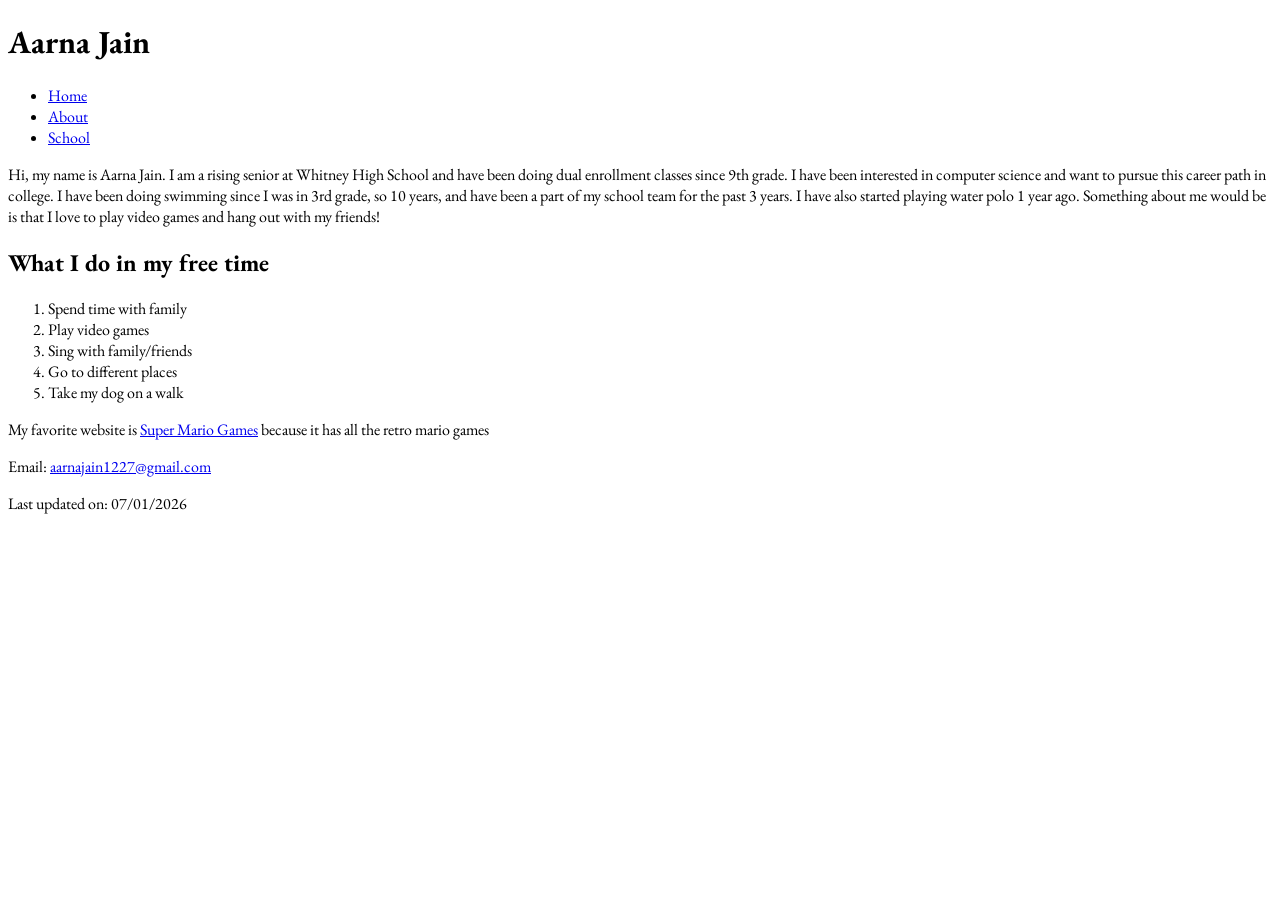
==== index.html @ 5c59d9e0 "Add files via upload" ====
<!DOCTYPE html>
<html lang="en">
<head>
  <meta charset="UTF-8" />
  <meta name="viewport" content="width=device-width, initial-scale=1.0" />
  <meta name="keywords" content="Aarna Jain, portfolio, computer science, Whitney High School" />
  <meta name="description" content="Aarna Jain's personal website project for Computer Science." />
  <title>Project 1-1 - Home</title>
  <link rel="preconnect" href="https://fonts.googleapis.com">
  <link rel="preconnect" href="https://fonts.gstatic.com" crossorigin>
  <link href="https://fonts.googleapis.com/css2?family=EB+Garamond:ital,wght@0,400..800;1,400..800&display=swap" rel="stylesheet">
 
  <style>
    body {
      font-family: 'EB Garamond', serif;
    }
  </style>
</head>

<body>
     
  <h1>Aarna Jain</h1>
    

  <nav>
    <ul>
      <li><a href="index.html">Home</a></li>
      <li><a href="about.html">About</a></li>
      <li><a href="#">School</a></li>
    </ul>
  </nav>
    
  <p>Hi, my name is Aarna Jain. I am a rising senior at Whitney High School and have been doing dual enrollment classes since 9th grade. I have been interested in computer science and want to pursue this career path in college. I have been doing swimming since I was in 3rd grade, so 10 years, and have been a part of my school team for the past 3 years. I have also started playing water polo 1 year ago. Something about me would be is that I love to play video games and hang out with my friends!</p>

  <h2>What I do in my free time</h2>
  <ol>
    <li>Spend time with family</li>
    <li>Play video games</li>
    <li>Sing with family/friends</li>
    <li>Go to different places</li>
    <li>Take my dog on a walk</li>
  </ol>
     
  <p>My favorite website is <a href="https://www.smbgames.be/">Super Mario Games</a> because it has all the retro mario games</p>

  <footer>
    <p>Email: <a href="mailto:aarnajain1227@gmail.com">aarnajain1227@gmail.com</a></p>
    <p>Last updated on: 07/01/2026</p>
  </footer>

</body>
</html>
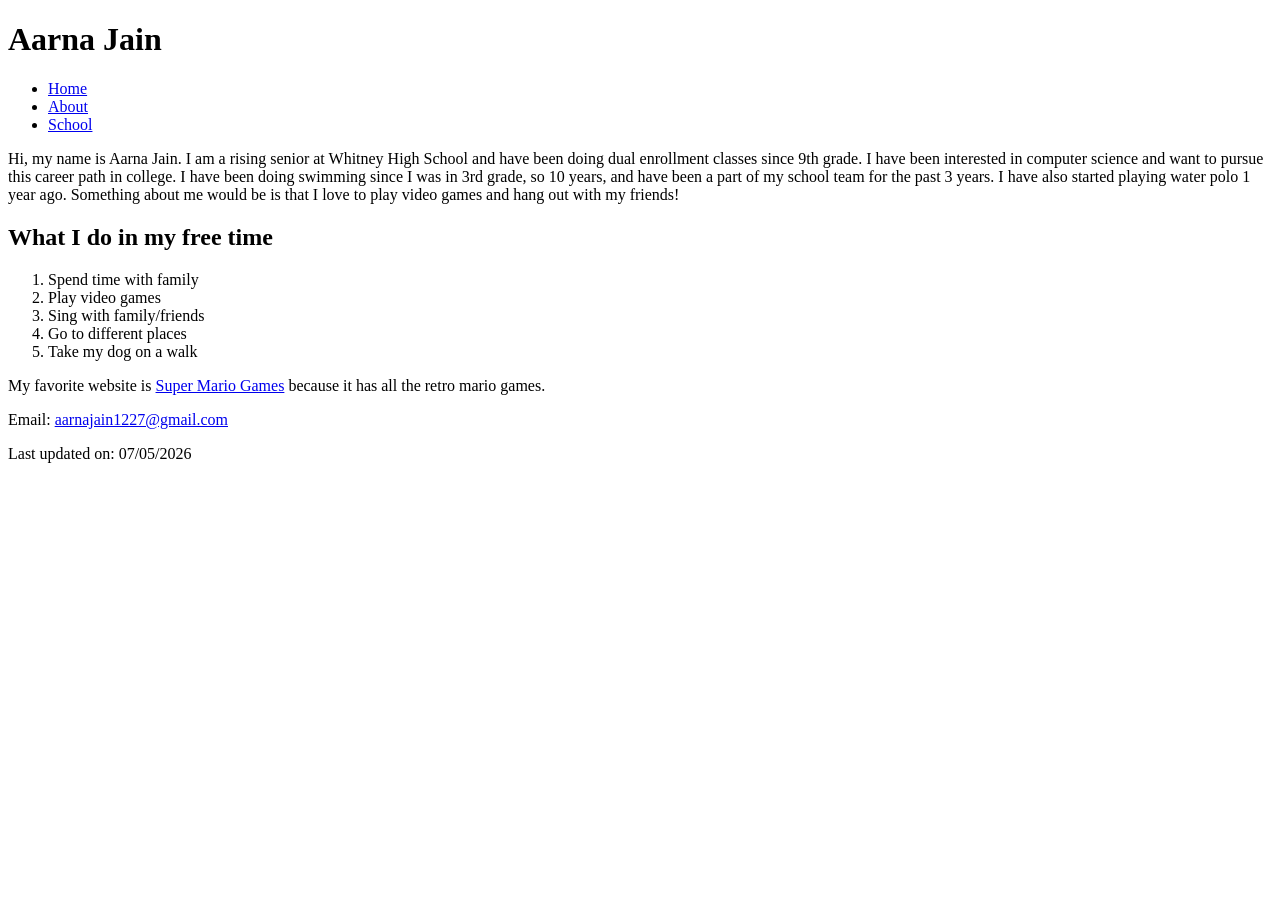
==== commit d32c5c22: "Refactor index.html structure and update title Updated the title and added a stylesheet link. Modifi" ====
--- a/index.html
+++ b/index.html
@@ -1,26 +1,24 @@
 <!DOCTYPE html>
 <html lang="en">
 <head>
-  <meta charset="UTF-8" />
-  <meta name="viewport" content="width=device-width, initial-scale=1.0" />
-  <meta name="keywords" content="Aarna Jain, portfolio, computer science, Whitney High School" />
-  <meta name="description" content="Aarna Jain's personal website project for Computer Science." />
-  <title>Project 1-1 - Home</title>
+  <meta charset="UTF-8">
+  <meta name="viewport" content="width=device-width, initial-scale=1.0">
+  <meta name="keywords" content="Aarna Jain, portfolio, computer science, Whitney High School">
+  <meta name="description" content="Aarna Jain's personal website project for Computer Science.">
+  <title>Project 1-3 - Home</title>
+  
   <link rel="preconnect" href="https://fonts.googleapis.com">
   <link rel="preconnect" href="https://fonts.gstatic.com" crossorigin>
   <link href="https://fonts.googleapis.com/css2?family=EB+Garamond:ital,wght@0,400..800;1,400..800&display=swap" rel="stylesheet">
  
-  <style>
-    body {
-      font-family: 'EB Garamond', serif;
-    }
-  </style>
+  <link rel="stylesheet" href="style.css">
 </head>
 
 <body>
-     
-  <h1>Aarna Jain</h1>
-    
+
+  <header>
+    <h1>Aarna Jain</h1>
+  </header>
 
   <nav>
     <ul>
@@ -29,24 +27,26 @@
       <li><a href="#">School</a></li>
     </ul>
   </nav>
-    
-  <p>Hi, my name is Aarna Jain. I am a rising senior at Whitney High School and have been doing dual enrollment classes since 9th grade. I have been interested in computer science and want to pursue this career path in college. I have been doing swimming since I was in 3rd grade, so 10 years, and have been a part of my school team for the past 3 years. I have also started playing water polo 1 year ago. Something about me would be is that I love to play video games and hang out with my friends!</p>
+     
+  <section>
+    <p>Hi, my name is Aarna Jain. I am a rising senior at Whitney High School and have been doing dual enrollment classes since 9th grade. I have been interested in computer science and want to pursue this career path in college. I have been doing swimming since I was in 3rd grade, so 10 years, and have been a part of my school team for the past 3 years. I have also started playing water polo 1 year ago. Something about me would be is that I love to play video games and hang out with my friends!</p>
 
-  <h2>What I do in my free time</h2>
-  <ol>
-    <li>Spend time with family</li>
-    <li>Play video games</li>
-    <li>Sing with family/friends</li>
-    <li>Go to different places</li>
-    <li>Take my dog on a walk</li>
-  </ol>
-     
-  <p>My favorite website is <a href="https://www.smbgames.be/">Super Mario Games</a> because it has all the retro mario games</p>
+    <h2>What I do in my free time</h2>
+    <ol>
+      <li>Spend time with family</li>
+      <li>Play video games</li>
+      <li>Sing with family/friends</li>
+      <li>Go to different places</li>
+      <li>Take my dog on a walk</li>
+    </ol>
+       
+    <p>My favorite website is <a href="https://www.smbgames.be/">Super Mario Games</a> because it has all the retro mario games.</p>
+  </section>
 
   <footer>
     <p>Email: <a href="mailto:aarnajain1227@gmail.com">aarnajain1227@gmail.com</a></p>
-    <p>Last updated on: 07/01/2026</p>
+    <p>Last updated on: 07/05/2026</p>
   </footer>
 
 </body>
-</html>+</html>
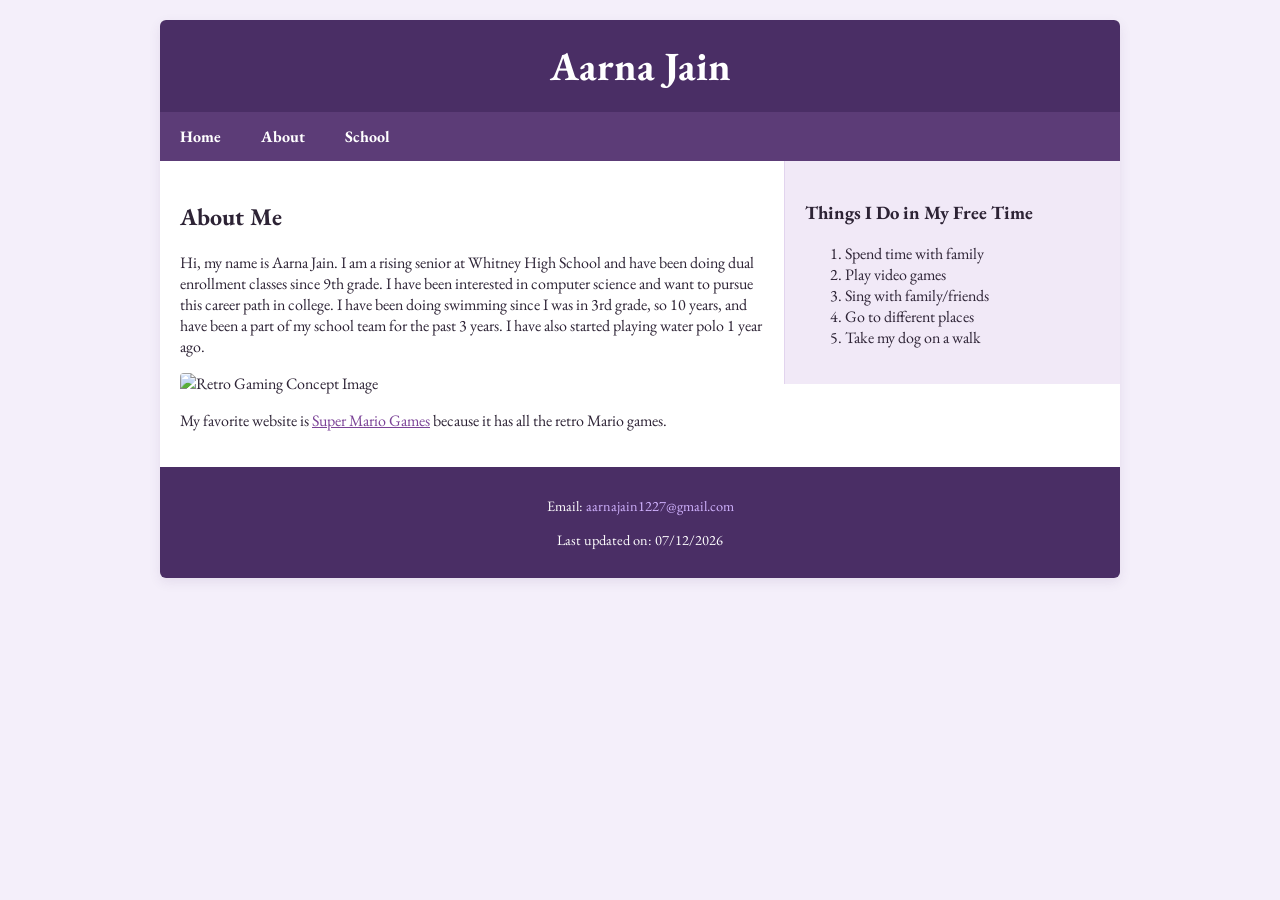
==== commit 2911b43d: "Revise index.html for Project 1-4 updates Updated the HTML structure and content for the portfolio p" ====
--- a/index.html
+++ b/index.html
@@ -5,7 +5,7 @@
   <meta name="viewport" content="width=device-width, initial-scale=1.0">
   <meta name="keywords" content="Aarna Jain, portfolio, computer science, Whitney High School">
   <meta name="description" content="Aarna Jain's personal website project for Computer Science.">
-  <title>Project 1-3 - Home</title>
+  <title>Project 1-4 - Home</title>
   
   <link rel="preconnect" href="https://fonts.googleapis.com">
   <link rel="preconnect" href="https://fonts.gstatic.com" crossorigin>
@@ -16,37 +16,48 @@
 
 <body>
 
-  <header>
-    <h1>Aarna Jain</h1>
-  </header>
+  <div id="wrapper">
 
-  <nav>
-    <ul>
-      <li><a href="index.html">Home</a></li>
-      <li><a href="about.html">About</a></li>
-      <li><a href="#">School</a></li>
-    </ul>
-  </nav>
-     
-  <section>
-    <p>Hi, my name is Aarna Jain. I am a rising senior at Whitney High School and have been doing dual enrollment classes since 9th grade. I have been interested in computer science and want to pursue this career path in college. I have been doing swimming since I was in 3rd grade, so 10 years, and have been a part of my school team for the past 3 years. I have also started playing water polo 1 year ago. Something about me would be is that I love to play video games and hang out with my friends!</p>
+    <header>
+      <h1>Aarna Jain</h1>
+    </header>
 
-    <h2>What I do in my free time</h2>
-    <ol>
-      <li>Spend time with family</li>
-      <li>Play video games</li>
-      <li>Sing with family/friends</li>
-      <li>Go to different places</li>
-      <li>Take my dog on a walk</li>
-    </ol>
-       
-    <p>My favorite website is <a href="https://www.smbgames.be/">Super Mario Games</a> because it has all the retro mario games.</p>
-  </section>
+    <nav>
+      <ul>
+        <li><a href="index.html">Home</a></li>
+        <li><a href="about.html">About</a></li>
+        <li><a href="school.html">School</a></li>
+      </ul>
+    </nav>
+      
+    <main>
+      <section id="leftColumn">
+        <h2>About Me</h2>
+        <p>Hi, my name is Aarna Jain. I am a rising senior at Whitney High School and have been doing dual enrollment classes since 9th grade. I have been interested in computer science and want to pursue this career path in college. I have been doing swimming since I was in 3rd grade, so 10 years, and have been a part of my school team for the past 3 years. I have also started playing water polo 1 year ago.</p>
 
-  <footer>
-    <p>Email: <a href="mailto:aarnajain1227@gmail.com">aarnajain1227@gmail.com</a></p>
-    <p>Last updated on: 07/05/2026</p>
-  </footer>
+        <img src="https://via.placeholder.com/600x300" alt="Retro Gaming Concept Image">
+
+        <p>My favorite website is <a href="https://www.smbgames.be/" target="_blank">Super Mario Games</a> because it has all the retro Mario games.</p>
+      </section>
+
+      <section id="rightColumn">
+        <h3>Things I Do in My Free Time</h3>
+        <ol>
+          <li>Spend time with family</li>
+          <li>Play video games</li>
+          <li>Sing with family/friends</li>
+          <li>Go to different places</li>
+          <li>Take my dog on a walk</li>
+        </ol>
+      </section>
+    </main>
+
+    <footer>
+      <p>Email: <a href="mailto:aarnajain1227@gmail.com">aarnajain1227@gmail.com</a></p>
+      <p>Last updated on: 07/12/2026</p>
+    </footer>
+
+  </div>
 
 </body>
 </html>
--- a/style.css
+++ b/style.css
@@ -0,0 +1,114 @@
+body {
+  font-family: 'EB Garamond', serif;
+  background-color: #f4effa;
+  color: #2d2335;
+  margin: 0;
+  padding: 0;
+}
+
+#wrapper {
+  width: 80%;
+  max-width: 960px;
+  margin: 20px auto;
+  background-color: #ffffff;
+  box-shadow: 0 4px 12px rgba(92, 60, 119, 0.1);
+  border-radius: 6px;
+  overflow: hidden;
+}
+
+header {
+  background-color: #4a2e65;
+  color: #ffffff;
+  padding: 20px;
+  text-align: center;
+}
+
+h1 {
+  margin: 0;
+  font-size: 2.5rem;
+}
+
+nav {
+  background-color: #5c3c77;
+}
+
+nav ul {
+  list-style-type: none;
+  padding: 0;
+  margin: 0;
+  overflow: hidden;
+}
+
+nav ul li {
+  float: left;
+}
+
+nav ul li a {
+  display: block;
+  color: #ffffff;
+  text-decoration: none;
+  font-weight: bold;
+  padding: 14px 20px;
+  text-align: center;
+}
+
+nav ul li a:hover {
+  background-color: #9b72cf; 
+  text-decoration: underline;
+}
+
+main::after {
+  content: "";
+  display: table;
+  clear: both;
+}
+
+#leftColumn {
+  float: left;
+  width: 65%;
+  padding: 20px;
+  box-sizing: border-box;
+}
+
+#rightColumn {
+  float: right;
+  width: 35%;
+  padding: 20px;
+  box-sizing: border-box;
+  background-color: #f1e9f7;
+  border-left: 1px solid #e2d4ee;
+}
+
+a {
+  color: #7b4397;
+}
+
+a:hover {
+  color: #4a2e65;
+}
+
+img {
+  max-width: 100%;
+  height: auto;
+  display: block;
+  margin: 15px 0;
+  border-radius: 4px;
+}
+
+footer {
+  background-color: #4a2e65;
+  color: #ffffff;
+  text-align: center;
+  padding: 15px;
+  font-size: 0.9rem;
+  clear: both;
+}
+
+footer a {
+  color: #d1b3ff; 
+  text-decoration: none;
+}
+
+footer a:hover {
+  text-decoration: underline;
+}
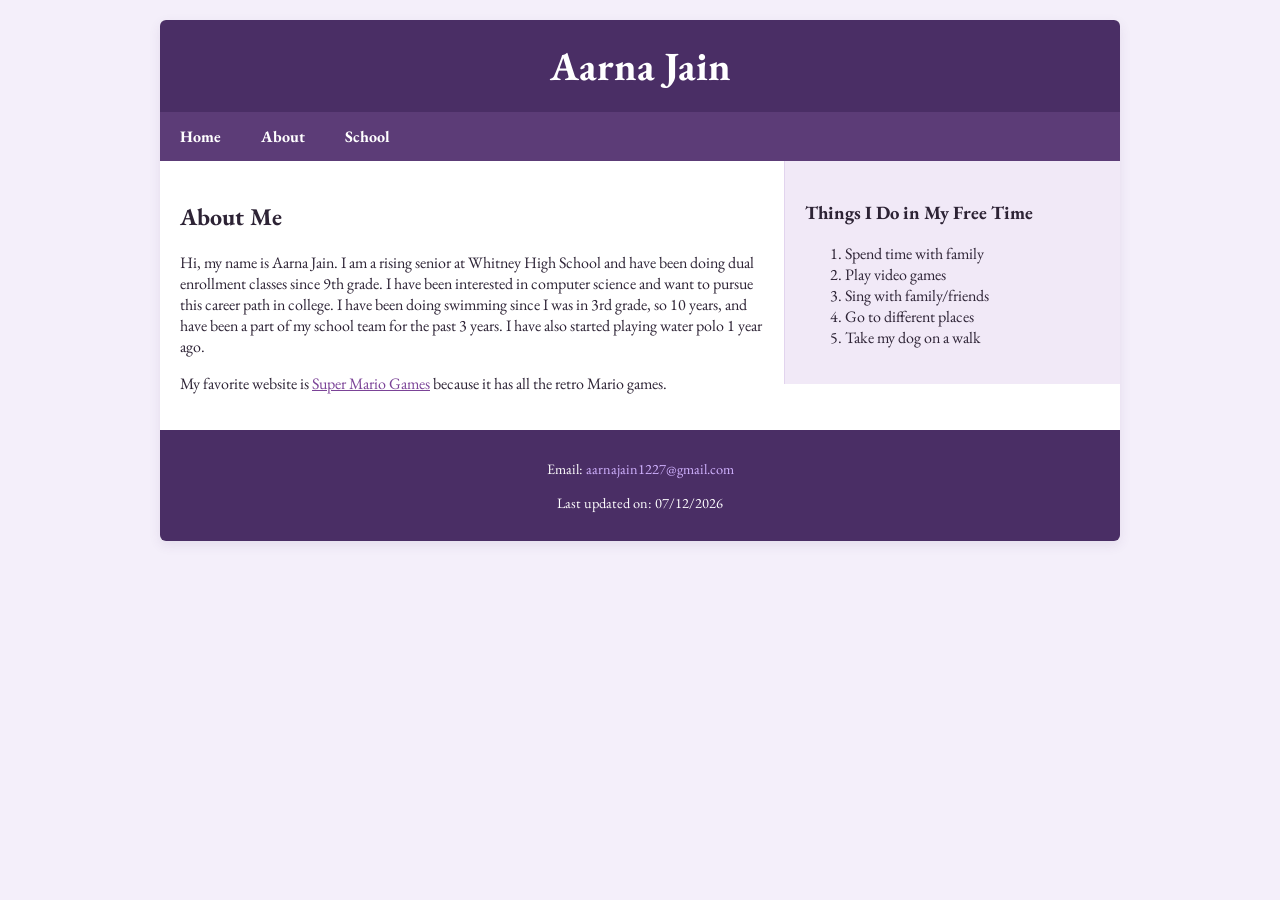
==== commit 784adcfc: "Remove unnecessary lines from index.html" ====
--- a/index.html
+++ b/index.html
@@ -35,8 +35,6 @@
         <h2>About Me</h2>
         <p>Hi, my name is Aarna Jain. I am a rising senior at Whitney High School and have been doing dual enrollment classes since 9th grade. I have been interested in computer science and want to pursue this career path in college. I have been doing swimming since I was in 3rd grade, so 10 years, and have been a part of my school team for the past 3 years. I have also started playing water polo 1 year ago.</p>
 
-        <img src="https://via.placeholder.com/600x300" alt="Retro Gaming Concept Image">
-
         <p>My favorite website is <a href="https://www.smbgames.be/" target="_blank">Super Mario Games</a> because it has all the retro Mario games.</p>
       </section>
 
